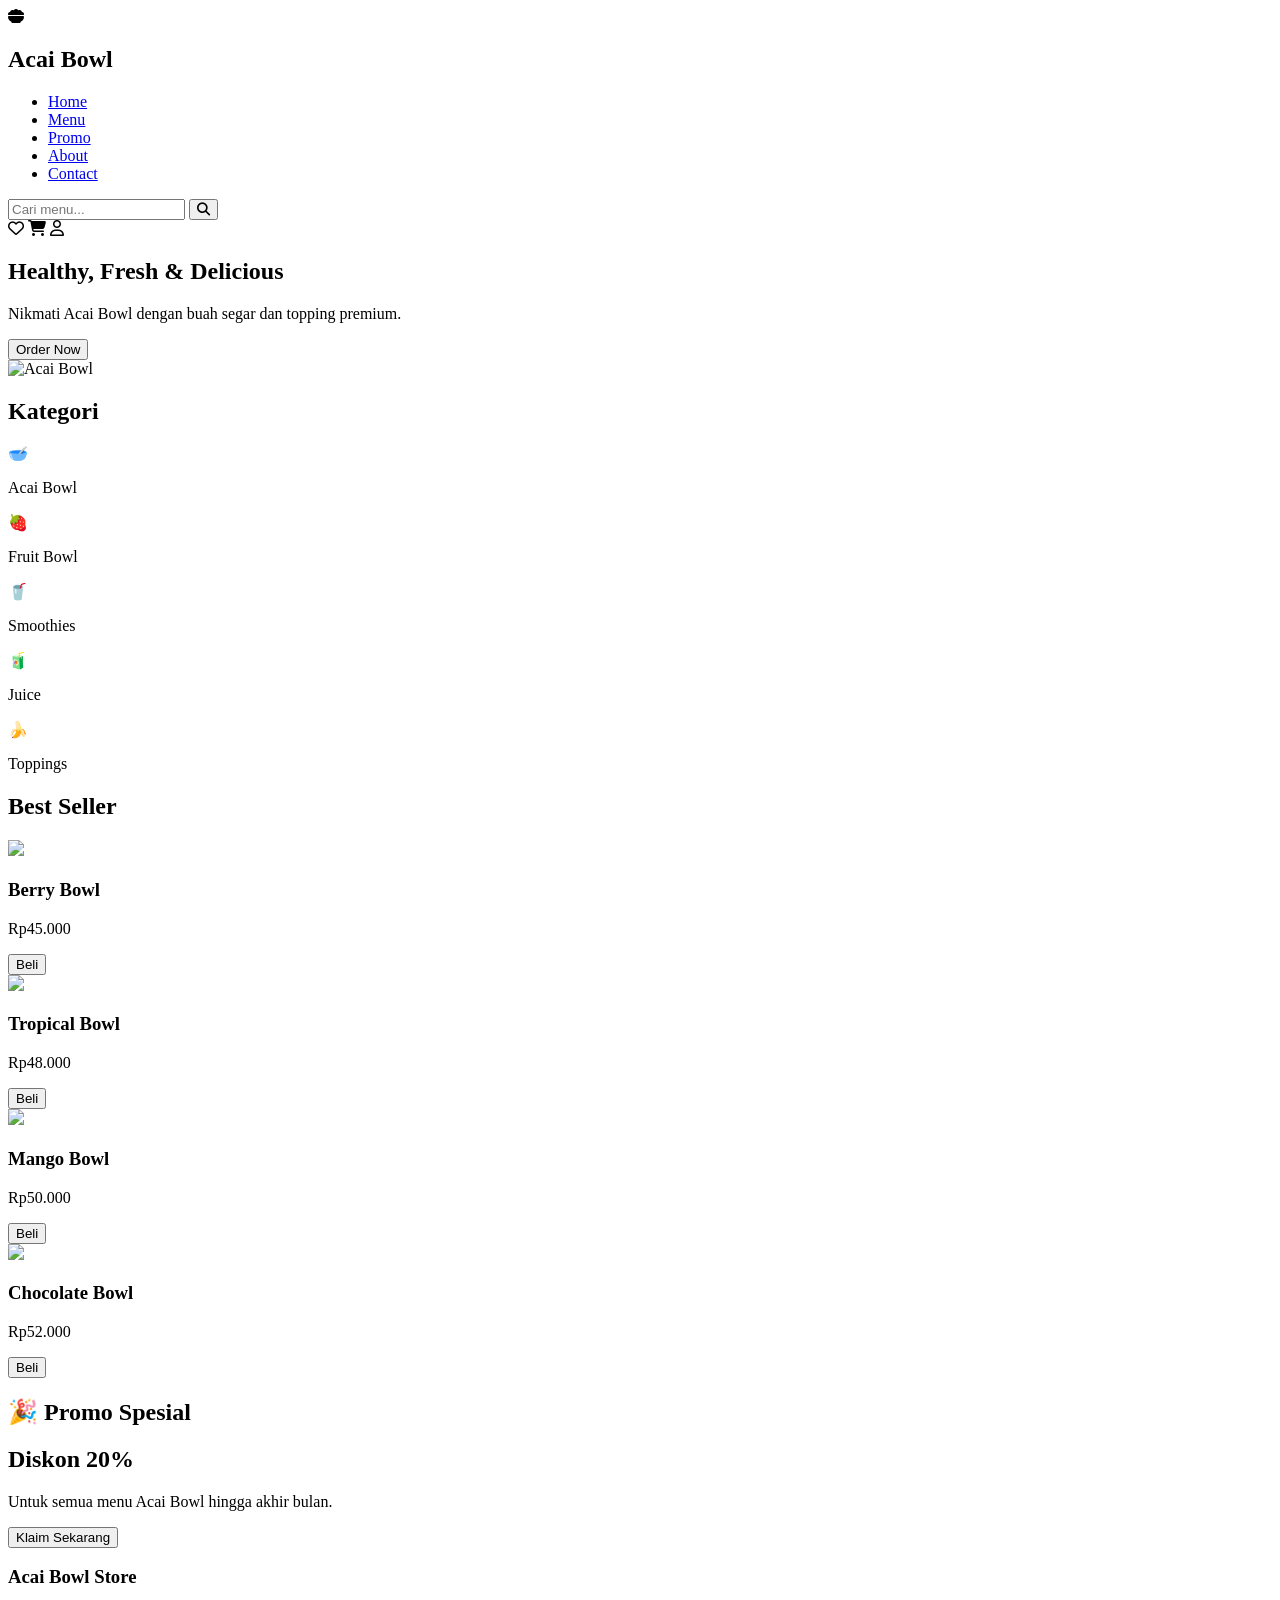
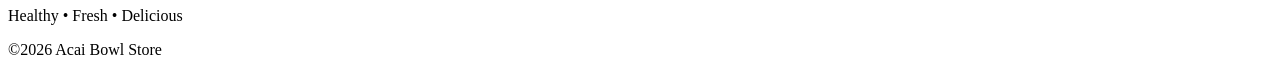
==== index.html @ 4bd830f4 "Add initial index.html for Acai Bowl Store Initial HTML structure for Acai Bowl Store website with n" ====
<!DOCTYPE html>
<html lang="id">
<head>
    <meta charset="UTF-8">
    <meta name="viewport" content="width=device-width, initial-scale=1.0">
    <title>Acai Bowl Store</title>

    <link rel="stylesheet" href="style.css">

    <link href="https://fonts.googleapis.com/css2?family=Poppins:wght@300;400;500;600;700&display=swap" rel="stylesheet">

    <link rel="stylesheet" href="https://cdnjs.cloudflare.com/ajax/libs/font-awesome/6.5.2/css/all.min.css">
</head>

<body>

<header>

<nav class="navbar">

<div class="logo">
<i class="fa-solid fa-bowl-food"></i>
<h2>Acai Bowl</h2>
</div>

<ul class="menu">
<li><a href="#">Home</a></li>
<li><a href="#">Menu</a></li>
<li><a href="#">Promo</a></li>
<li><a href="#">About</a></li>
<li><a href="#">Contact</a></li>
</ul>

<div class="search">
<input type="text" placeholder="Cari menu...">
<button><i class="fa fa-search"></i></button>
</div>

<div class="icon">
<i class="fa-regular fa-heart"></i>
<i class="fa-solid fa-cart-shopping"></i>
<i class="fa-regular fa-user"></i>
</div>

</nav>

</header>

<section class="hero">

<div class="hero-text">

<h1>Healthy, Fresh & Delicious</h1>

<p>Nikmati Acai Bowl dengan buah segar dan topping premium.</p>

<button>Order Now</button>

</div>

<div class="hero-image">

<img src="https://images.unsplash.com/photo-1490645935967-10de6ba17061?w=900" alt="Acai Bowl">

</div>

</section>

<section class="kategori">

<h2>Kategori</h2>

<div class="kategori-box">

<div class="box">
🥣
<p>Acai Bowl</p>
</div>

<div class="box">
🍓
<p>Fruit Bowl</p>
</div>

<div class="box">
🥤
<p>Smoothies</p>
</div>

<div class="box">
🧃
<p>Juice</p>
</div>

<div class="box">
🍌
<p>Toppings</p>
</div>

</div>

</section>

<section class="produk">

<h2>Best Seller</h2>

<div class="produk-grid">

<div class="card">
<img src="https://images.unsplash.com/photo-1512621776951-a57141f2eefd?w=500">
<h3>Berry Bowl</h3>
<p>Rp45.000</p>
<button>Beli</button>
</div>

<div class="card">
<img src="https://images.unsplash.com/photo-1511690743698-d9d85f2fbf38?w=500">
<h3>Tropical Bowl</h3>
<p>Rp48.000</p>
<button>Beli</button>
</div>

<div class="card">
<img src="https://images.unsplash.com/photo-1498837167922-ddd27525d352?w=500">
<h3>Mango Bowl</h3>
<p>Rp50.000</p>
<button>Beli</button>
</div>

<div class="card">
<img src="https://images.unsplash.com/photo-1490645935967-10de6ba17061?w=500">
<h3>Chocolate Bowl</h3>
<p>Rp52.000</p>
<button>Beli</button>
</div>

</div>

</section>

<section class="promo">

<h2>🎉 Promo Spesial</h2>

<h1>Diskon 20%</h1>

<p>Untuk semua menu Acai Bowl hingga akhir bulan.</p>

<button>Klaim Sekarang</button>

</section>

<footer>

<h3>Acai Bowl Store</h3>

<p>Healthy • Fresh • Delicious</p>

<p>©2026 Acai Bowl Store</p>

</footer>

<script src="script.js"></script>

</body>
      </html>
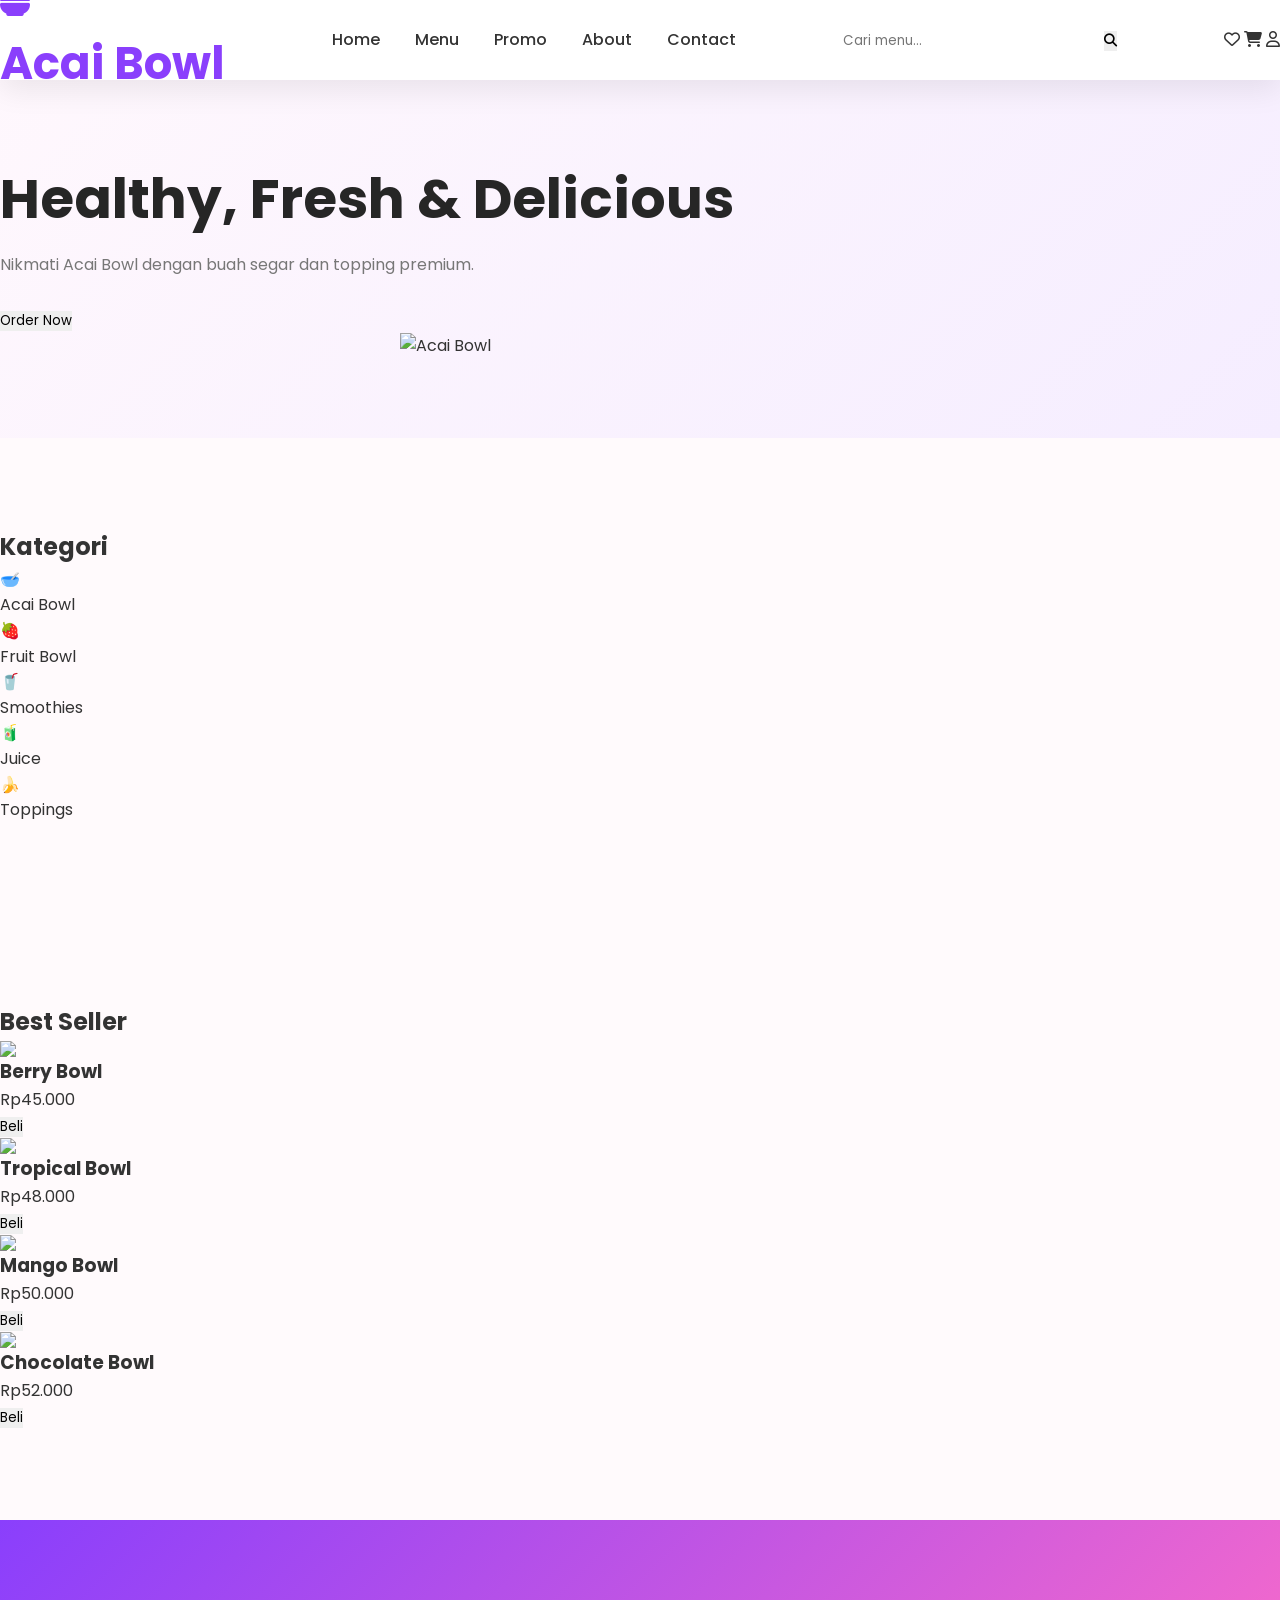
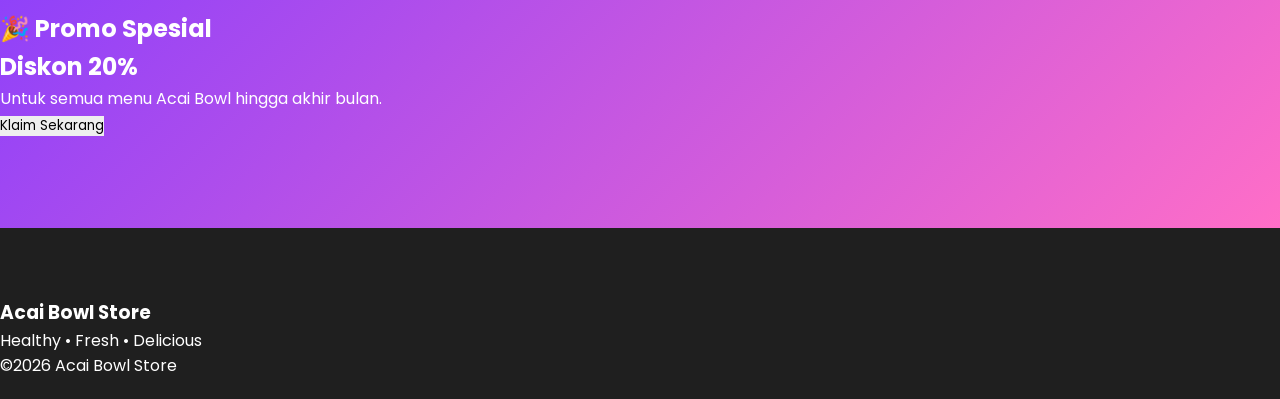
==== commit d64fb6e3: "Implement login check and redirect in index.html Added a script to redirect users based on login sta" ====
--- a/index.html
+++ b/index.html
@@ -1,5 +1,15 @@
 <!DOCTYPE html>
-<html lang="id">
+<html 
+    <script>
+
+if(localStorage.getItem("login") !== "true"){
+
+    window.location.href="welcome.html";
+
+}
+
+</script>
+    lang="id">
 <head>
     <meta charset="UTF-8">
     <meta name="viewport" content="width=device-width, initial-scale=1.0">
--- a/style.css
+++ b/style.css
@@ -0,0 +1,1003 @@
+/* =========================================
+   GOOGLE FONTS
+========================================= */
+@import url('https://fonts.googleapis.com/css2?family=Poppins:wght@300;400;500;600;700;800&display=swap');
+
+/* =========================================
+   RESET
+========================================= */
+*{
+    margin:0;
+    padding:0;
+    box-sizing:border-box;
+    scroll-behavior:smooth;
+}
+
+html{
+    scroll-behavior:smooth;
+}
+
+body{
+    font-family:'Poppins',sans-serif;
+    background:#fffafc;
+    color:#333;
+    line-height:1.6;
+    overflow-x:hidden;
+}
+
+img{
+    width:100%;
+    display:block;
+}
+
+a{
+    text-decoration:none;
+    color:inherit;
+}
+
+ul{
+    list-style:none;
+}
+
+button{
+    cursor:pointer;
+    border:none;
+    outline:none;
+    font-family:'Poppins',sans-serif;
+}
+
+input{
+    border:none;
+    outline:none;
+    font-family:'Poppins',sans-serif;
+}
+
+/* =========================================
+   VARIABLES
+========================================= */
+
+:root{
+
+    --primary:#8A3FFC;
+    --secondary:#FF6EC7;
+    --green:#67C587;
+    --light:#FFF8FD;
+    --white:#ffffff;
+    --dark:#262626;
+    --gray:#777;
+
+    --shadow:0 10px 30px rgba(0,0,0,.08);
+
+    --radius:18px;
+
+}
+
+/* =========================================
+   CONTAINER
+========================================= */
+
+.container{
+
+    width:90%;
+    max-width:1200px;
+    margin:auto;
+
+}
+
+/* =========================================
+   SECTION
+========================================= */
+
+section{
+
+    padding:90px 0;
+
+}
+
+.section-title{
+
+    text-align:center;
+    font-size:38px;
+    color:var(--primary);
+    margin-bottom:15px;
+
+}
+
+.section-subtitle{
+
+    text-align:center;
+    color:#666;
+    margin-bottom:60px;
+
+}
+
+/* =========================================
+   BUTTON
+========================================= */
+
+.btn{
+
+    display:inline-block;
+    padding:14px 30px;
+    border-radius:50px;
+    background:var(--primary);
+    color:white;
+    transition:.3s;
+    font-weight:600;
+
+}
+
+.btn:hover{
+
+    background:var(--secondary);
+    transform:translateY(-3px);
+
+}
+
+/* =========================================
+   HEADER
+========================================= */
+
+header{
+
+    width:100%;
+    position:fixed;
+    top:0;
+    left:0;
+    background:white;
+    box-shadow:var(--shadow);
+    z-index:999;
+
+}
+
+/* =========================================
+   NAVBAR
+========================================= */
+
+nav{
+
+    height:80px;
+    display:flex;
+    align-items:center;
+    justify-content:space-between;
+
+}
+
+.logo{
+
+    font-size:30px;
+    font-weight:700;
+    color:var(--primary);
+
+}
+
+nav ul{
+
+    display:flex;
+    gap:35px;
+
+}
+
+nav ul li a{
+
+    font-weight:500;
+    transition:.3s;
+
+}
+
+nav ul li a:hover{
+
+    color:var(--primary);
+
+}
+
+.nav-icons{
+
+    display:flex;
+    gap:18px;
+    font-size:22px;
+}
+
+.nav-icons i{
+
+    cursor:pointer;
+    transition:.3s;
+}
+
+.nav-icons i:hover{
+    
+
+    color:var(--primary);
+
+}
+/* =========================================
+   HERO SECTION
+========================================= */
+
+.hero{
+    padding-top:140px;
+    padding-bottom:80px;
+    background:linear-gradient(135deg,#fff8fd,#f5edff);
+}
+
+.hero .container{
+    display:grid;
+    grid-template-columns:repeat(2,1fr);
+    align-items:center;
+    gap:60px;
+}
+
+.hero-text h1{
+    font-size:55px;
+    line-height:1.2;
+    color:var(--dark);
+    margin-bottom:20px;
+}
+
+.hero-text h1 span{
+    color:var(--primary);
+}
+
+.hero-text p{
+    color:var(--gray);
+    margin-bottom:30px;
+    font-size:16px;
+}
+
+.hero-btn{
+    display:flex;
+    gap:20px;
+    flex-wrap:wrap;
+}
+
+.btn-outline{
+    display:inline-block;
+    padding:14px 30px;
+    border:2px solid var(--primary);
+    border-radius:50px;
+    color:var(--primary);
+    font-weight:600;
+    transition:.3s;
+}
+
+.btn-outline:hover{
+    background:var(--primary);
+    color:#fff;
+}
+
+.hero-image{
+    display:flex;
+    justify-content:center;
+    align-items:center;
+}
+
+.hero-image img{
+    width:100%;
+    max-width:480px;
+    animation:float 4s ease-in-out infinite;
+}
+
+@keyframes float{
+    0%{
+        transform:translateY(0);
+    }
+
+    50%{
+        transform:translateY(-18px);
+    }
+
+    100%{
+        transform:translateY(0);
+    }
+}
+
+/* =========================================
+   FEATURES
+========================================= */
+
+.features{
+    background:#fff;
+}
+
+.features .container{
+    display:grid;
+    grid-template-columns:repeat(4,1fr);
+    gap:25px;
+}
+
+.feature-box{
+    background:#fff;
+    border-radius:20px;
+    padding:35px 25px;
+    text-align:center;
+    box-shadow:var(--shadow);
+    transition:.3s;
+}
+
+.feature-box:hover{
+    transform:translateY(-8px);
+}
+
+.feature-box i{
+    font-size:42px;
+    color:var(--primary);
+    margin-bottom:15px;
+}
+
+.feature-box h3{
+    margin-bottom:10px;
+}
+
+.feature-box p{
+    color:var(--gray);
+    font-size:15px;
+        }
+/* =========================================
+   CATEGORY SECTION
+========================================= */
+
+.categories{
+    background:var(--light);
+}
+
+.category-grid{
+    display:grid;
+    grid-template-columns:repeat(auto-fit,minmax(220px,1fr));
+    gap:25px;
+}
+
+.category-card{
+    background:#fff;
+    border-radius:20px;
+    padding:30px;
+    text-align:center;
+    box-shadow:var(--shadow);
+    transition:.3s;
+}
+
+.category-card:hover{
+    transform:translateY(-10px);
+}
+
+.category-card img{
+    width:120px;
+    margin:0 auto 20px;
+}
+
+.category-card h3{
+    color:var(--dark);
+    margin-bottom:10px;
+}
+
+.category-card p{
+    color:var(--gray);
+    font-size:15px;
+}
+
+/* =========================================
+   PRODUCTS
+========================================= */
+
+.products{
+    background:#fff;
+}
+
+.product-grid{
+    display:grid;
+    grid-template-columns:repeat(auto-fit,minmax(270px,1fr));
+    gap:30px;
+}
+
+.product-card{
+    background:#fff;
+    border-radius:20px;
+    overflow:hidden;
+    box-shadow:var(--shadow);
+    transition:.3s;
+}
+
+.product-card:hover{
+    transform:translateY(-10px);
+}
+
+.product-image{
+    position:relative;
+    overflow:hidden;
+}
+
+.product-image img{
+    width:100%;
+    height:250px;
+    object-fit:cover;
+    transition:.4s;
+}
+
+.product-card:hover .product-image img{
+    transform:scale(1.08);
+}
+
+.discount{
+    position:absolute;
+    top:15px;
+    left:15px;
+    background:#ff4d6d;
+    color:#fff;
+    padding:6px 12px;
+    border-radius:30px;
+    font-size:13px;
+    font-weight:600;
+}
+
+.favorite{
+    position:absolute;
+    top:15px;
+    right:15px;
+    width:42px;
+    height:42px;
+    background:#fff;
+    border-radius:50%;
+    display:flex;
+    justify-content:center;
+    align-items:center;
+    cursor:pointer;
+    transition:.3s;
+}
+
+.favorite:hover{
+    background:var(--primary);
+    color:#fff;
+}
+
+.product-content{
+    padding:25px;
+}
+
+.product-content h3{
+    margin-bottom:10px;
+}
+
+.product-content p{
+    color:var(--gray);
+    font-size:14px;
+    margin-bottom:15px;
+}
+
+.rating{
+    color:#FFD43B;
+    margin-bottom:15px;
+}
+
+.price-row{
+    display:flex;
+    justify-content:space-between;
+    align-items:center;
+}
+
+.price{
+    font-size:24px;
+    font-weight:700;
+    color:var(--primary);
+}
+
+.old-price{
+    font-size:15px;
+    color:#999;
+    text-decoration:line-through;
+    margin-left:8px;
+}
+
+.cart-btn{
+    width:45px;
+    height:45px;
+    border-radius:50%;
+    background:var(--primary);
+    color:#fff;
+    display:flex;
+    justify-content:center;
+    align-items:center;
+    font-size:20px;
+    transition:.3s;
+}
+
+.cart-btn:hover{
+    background:var(--secondary);
+    }
+/* =========================================
+   PROMO SECTION
+========================================= */
+
+.promo{
+    background:linear-gradient(135deg,var(--primary),var(--secondary));
+    color:#fff;
+}
+
+.promo .container{
+    display:flex;
+    justify-content:space-between;
+    align-items:center;
+    gap:40px;
+    flex-wrap:wrap;
+}
+
+.promo-content{
+    flex:1;
+}
+
+.promo-content h2{
+    font-size:42px;
+    margin-bottom:20px;
+}
+
+.promo-content p{
+    margin-bottom:25px;
+    font-size:17px;
+}
+
+.promo-content .btn{
+    background:#fff;
+    color:var(--primary);
+}
+
+.promo-content .btn:hover{
+    background:#f5f5f5;
+}
+
+.promo-image{
+    flex:1;
+    display:flex;
+    justify-content:center;
+}
+
+.promo-image img{
+    max-width:420px;
+}
+
+/* =========================================
+   ABOUT SECTION
+========================================= */
+
+.about{
+    background:#fff;
+}
+
+.about .container{
+    display:grid;
+    grid-template-columns:repeat(2,1fr);
+    gap:60px;
+    align-items:center;
+}
+
+.about-image img{
+    border-radius:20px;
+    box-shadow:var(--shadow);
+}
+
+.about-content h2{
+    color:var(--primary);
+    font-size:38px;
+    margin-bottom:20px;
+}
+
+.about-content p{
+    color:var(--gray);
+    margin-bottom:18px;
+}
+
+.about-list{
+    margin-top:25px;
+}
+
+.about-list li{
+    margin-bottom:12px;
+    display:flex;
+    align-items:center;
+    gap:10px;
+}
+
+.about-list i{
+    color:var(--green);
+    font-size:20px;
+}
+
+/* =========================================
+   TESTIMONIAL
+========================================= */
+
+.testimonial{
+    background:var(--light);
+}
+
+.testimonial-grid{
+    display:grid;
+    grid-template-columns:repeat(auto-fit,minmax(300px,1fr));
+    gap:30px;
+}
+
+.testimonial-card{
+    background:#fff;
+    border-radius:20px;
+    padding:30px;
+    box-shadow:var(--shadow);
+}
+
+.testimonial-card img{
+    width:80px;
+    height:80px;
+    border-radius:50%;
+    object-fit:cover;
+    margin-bottom:15px;
+}
+
+.testimonial-card h3{
+    margin-bottom:5px;
+}
+
+.testimonial-card span{
+    color:var(--primary);
+    font-size:14px;
+}
+
+.testimonial-card p{
+    margin-top:15px;
+    color:var(--gray);
+}
+
+.stars{
+    color:#FFD43B;
+    margin-top:15px;
+    }
+/* =========================================
+   FAQ SECTION
+========================================= */
+
+.faq{
+    background:#fff;
+}
+
+.faq-container{
+    max-width:800px;
+    margin:auto;
+}
+
+.faq-item{
+    background:#fff;
+    margin-bottom:20px;
+    border-radius:15px;
+    box-shadow:var(--shadow);
+    overflow:hidden;
+}
+
+.faq-question{
+    padding:20px 25px;
+    display:flex;
+    justify-content:space-between;
+    align-items:center;
+    cursor:pointer;
+    font-weight:600;
+    transition:.3s;
+}
+
+.faq-question:hover{
+    background:#f8f5ff;
+}
+
+.faq-question i{
+    font-size:22px;
+    transition:.3s;
+}
+
+.faq-answer{
+    display:none;
+    padding:0 25px 20px;
+    color:var(--gray);
+    line-height:1.7;
+}
+
+.faq-item.active .faq-answer{
+    display:block;
+}
+
+.faq-item.active .faq-question i{
+    transform:rotate(180deg);
+}
+
+/* =========================================
+   FOOTER
+========================================= */
+
+footer{
+    background:#1f1f1f;
+    color:#fff;
+    padding:70px 0 20px;
+}
+
+.footer-grid{
+    display:grid;
+    grid-template-columns:repeat(auto-fit,minmax(230px,1fr));
+    gap:40px;
+}
+
+.footer-logo{
+    font-size:28px;
+    font-weight:700;
+    color:#fff;
+    margin-bottom:20px;
+}
+
+.footer-col p{
+    color:#ccc;
+    margin-bottom:15px;
+}
+
+.footer-col h3{
+    margin-bottom:20px;
+}
+
+.footer-col ul li{
+    margin-bottom:12px;
+}
+
+.footer-col ul li a{
+    color:#ccc;
+    transition:.3s;
+}
+
+.footer-col ul li a:hover{
+    color:#fff;
+    padding-left:5px;
+}
+
+.social-icons{
+    display:flex;
+    gap:15px;
+    margin-top:20px;
+}
+
+.social-icons a{
+    width:42px;
+    height:42px;
+    border-radius:50%;
+    background:#333;
+    display:flex;
+    justify-content:center;
+    align-items:center;
+    transition:.3s;
+}
+
+.social-icons a:hover{
+    background:var(--primary);
+}
+
+.footer-bottom{
+    text-align:center;
+    margin-top:50px;
+    padding-top:20px;
+    border-top:1px solid rgba(255,255,255,.15);
+    color:#bbb;
+}
+
+/* =========================================
+   RESPONSIVE
+========================================= */
+
+@media(max-width:992px){
+
+    .hero .container,
+    .about .container,
+    .promo .container{
+        grid-template-columns:1fr;
+        display:grid;
+        text-align:center;
+    }
+
+    .features .container{
+        grid-template-columns:repeat(2,1fr);
+    }
+
+    .hero-text h1{
+        font-size:42px;
+    }
+}
+
+@media(max-width:768px){
+
+    nav ul{
+        display:none;
+    }
+
+    .features .container{
+        grid-template-columns:1fr;
+    }
+
+    .section-title{
+        font-size:30px;
+    }
+
+    .hero-text h1{
+        font-size:34px;
+    }
+
+    .promo-content h2{
+        font-size:30px;
+    }
+
+    .about-content h2{
+        font-size:30px;
+    }
+}
+
+@media(max-width:576px){
+
+    section{
+        padding:70px 0;
+    }
+
+    .hero{
+        padding-top:120px;
+    }
+
+    .hero-btn{
+        flex-direction:column;
+    }
+
+    .btn,
+    .btn-outline{
+        width:100%;
+        text-align:center;
+    }
+
+    .product-grid,
+    .category-grid,
+    .testimonial-grid{
+        grid-template-columns:1fr;
+    }
+}
+
+/* =========================================
+   DARK MODE
+========================================= */
+
+body.dark-mode{
+    background:#121212;
+    color:#f5f5f5;
+}
+
+body.dark-mode header,
+body.dark-mode .product-card,
+body.dark-mode .category-card,
+body.dark-mode .feature-box,
+body.dark-mode .testimonial-card,
+body.dark-mode .faq-item{
+    background:#1e1e1e;
+    color:#fff;
+}
+
+body.dark-mode .hero{
+    background:#181818;
+}
+
+body.dark-mode .products,
+body.dark-mode .about,
+body.dark-mode .faq{
+    background:#121212;
+}
+
+body.dark-mode p{
+    color:#d6d6d6;
+}
+
+body.dark-mode footer{
+    background:#000;
+    }
+/* =========================================
+   WELCOME LOGIN PAGE
+========================================= */
+
+
+.welcome-page{
+
+    min-height:100vh;
+
+    background:linear-gradient(
+        135deg,
+        #d8c7ff,
+        #f3eaff
+    );
+
+    display:flex;
+
+    justify-content:center;
+
+    align-items:center;
+
+}
+
+
+
+.login-card{
+
+    background:white;
+
+    width:380px;
+
+    max-width:90%;
+
+    padding:40px;
+
+    border-radius:30px;
+
+    text-align:center;
+
+    box-shadow:0 15px 40px rgba(120,80,180,.15);
+
+}
+
+
+
+.login-card h1{
+
+    color:#8b5cf6;
+
+    font-size:35px;
+
+    margin-bottom:10px;
+
+}
+
+
+
+.login-card p{
+
+    color:#777;
+
+    margin-bottom:25px;
+
+}
+
+
+
+.login-card input{
+
+    width:100%;
+
+    padding:15px;
+
+    margin-bottom:15px;
+
+    border-radius:15px;
+
+    border:1px solid #dfd0ff;
+
+    outline:none;
+
+}
+
+
+
+.login-card button{
+
+    width:100%;
+
+    padding:15px;
+
+    border:none;
+
+    border-radius:20px;
+
+    background:#9b7bea;
+
+    color:white;
+
+    font-size:16px;
+
+    cursor:pointer;
+
+}
+
+
+
+.login-card button:hover{
+
+    background:#815ed8;
+
+}
